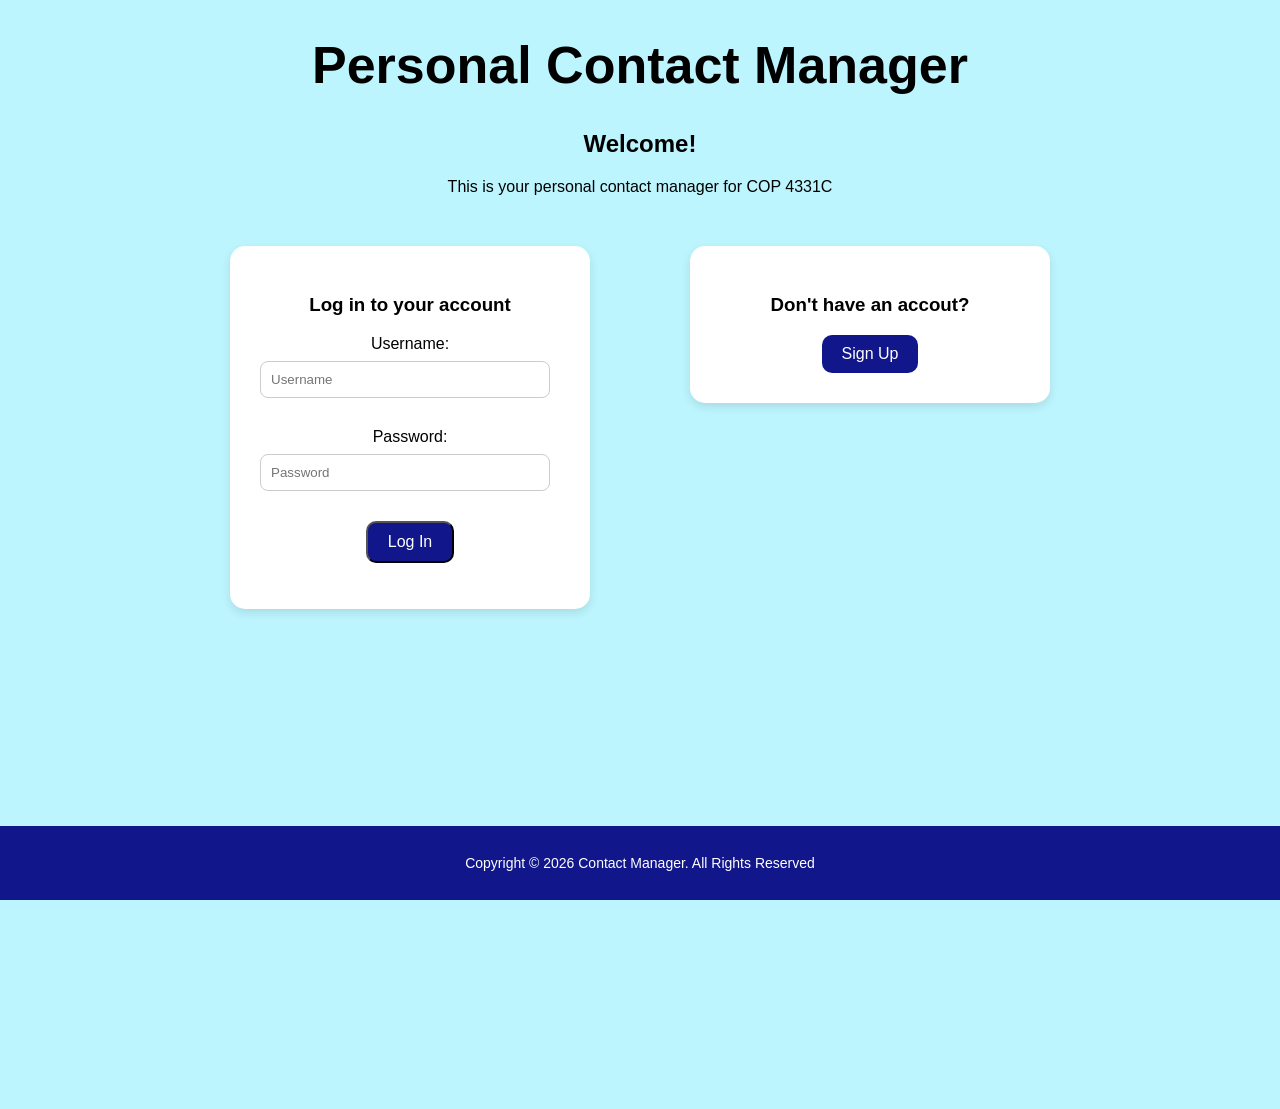
==== index.html @ 3df2b59f "Move html files to root for Apache DocumentRoot" ====
<!DOCTYPE html>
<html lang="en">
<head>
    <meta charset="UTF-8">
    <meta name="viewport" content="width=device-width, initial-scale=1.0">
    <title>Contact Manager</title>
    <link rel="stylesheet" type="text/css" href="../css/index.css"> <!-- related CSS file -->
</head>
<body>
    <div class="wrapper">
        <nav>

        </nav>
        <header id="main-header">
            <h1 id="header">Personal Contact Manager</h1>
        </header>

        <main>
            <section id="home-page">
                <h2>Welcome!</h2>
                <p>This is your personal contact manager for COP 4331C</p>
                <div class="container">
                    <div class="login-side">
                        <form id="inputs">
                            <h3>Log in to your account</h3>
                            
                            <label>Username:</label>
                            <div class="input-container">
                                <input type="text" id="username" placeholder="Username">
                                <span id="username-icon"></span>
                            </div>

                            <label>Password:</label>
                            <div class="input-container">
                                <input type="password" id="password" placeholder="Password">
                                <span id="password-icon"></span>
                            </div>

                            <button type="submit" class="btn">Log In</button>

                            <!-- <a href="dashboard.html" class="btn">Log In</a> -->
                        </form>
                        <p id="error-message" style="color: red;"></p>
                    </div>

                    <div class="signup-side">
                        <h3>Don't have an accout?</h3>
                        <a href="signup.html" class="btn">Sign Up</a>
                    </div>
                </div>
                
            </section>
        </main>

        <footer class="footer">
            <p>Copyright &copy; 2026 Contact Manager. All Rights Reserved</p>
        </footer>

        <script src="../js/index.js"></script> <!-- related JS file -->

        <div style="margin-top:500px"></div>
    </div>
</body>
</html>
---- css/index.css ----
body{
    background-color: #bcf5fe;
    margin: 0;
    padding: 0;
    font-family: Arial, sans-serif;
    position: relative;
}

header{
    color: black;
    text-align: center;
    font-size: 26px;
}

#home-page{
    text-align: center;
}

/* ********* Login and Sign Up ********* */

.container{
    display: flex;
    justify-content: center;
    align-items: flex-start;
    gap: 100px;

    margin-top: 50px;
}

.login-side,
.signup-side{
    background-color: white;
    padding: 30px;
    border-radius: 15px;
    width: 300px;

    box-shadow: 0 4px 10px rgba(0,0,0,0.1);
}

input{
    width: 90%;
    padding: 10px;
    margin-top: 8px;
    margin-bottom: 15px;

    border-radius: 8px;
    border: 1px solid #ccc;
}

.input-container{
    display: flex;
    align-items: center;
    gap: 10px;
    margin-bottom: 15px;
}

.valid{
    border: 2px solid green;
}

.invalid{
    border: 2px solid red;
}

.icon-error{
    color: red;
    font-size: 20px;
    font-weight: bold;
}

.icon-success{
    color: green;
    font-size: 20px;
    font-weight: bold;
}
/* ************************************* */

main .btn{
    display: inline-block;
    background-color: #11178b;
    color: white;
    padding: 10px 20px;
    margin: 0 10px;
    border-radius: 10px;
    text-decoration: none;
    font-size: 16px;
    transition: background-color 0.3s ease;
}

main .btn:hover{
    background-color: rgb(161, 11, 138);
}

main .btn:active{
    background-color: #11178b;
    font-weight: bold;
}

.footer{
    position: fixed;
    right: 0;
    left: 0;
    bottom: 0;
    background-color: #11178b;
    padding: 15px;
    text-align: center;
    font-size: 14px;
    color: #ffffff;
}
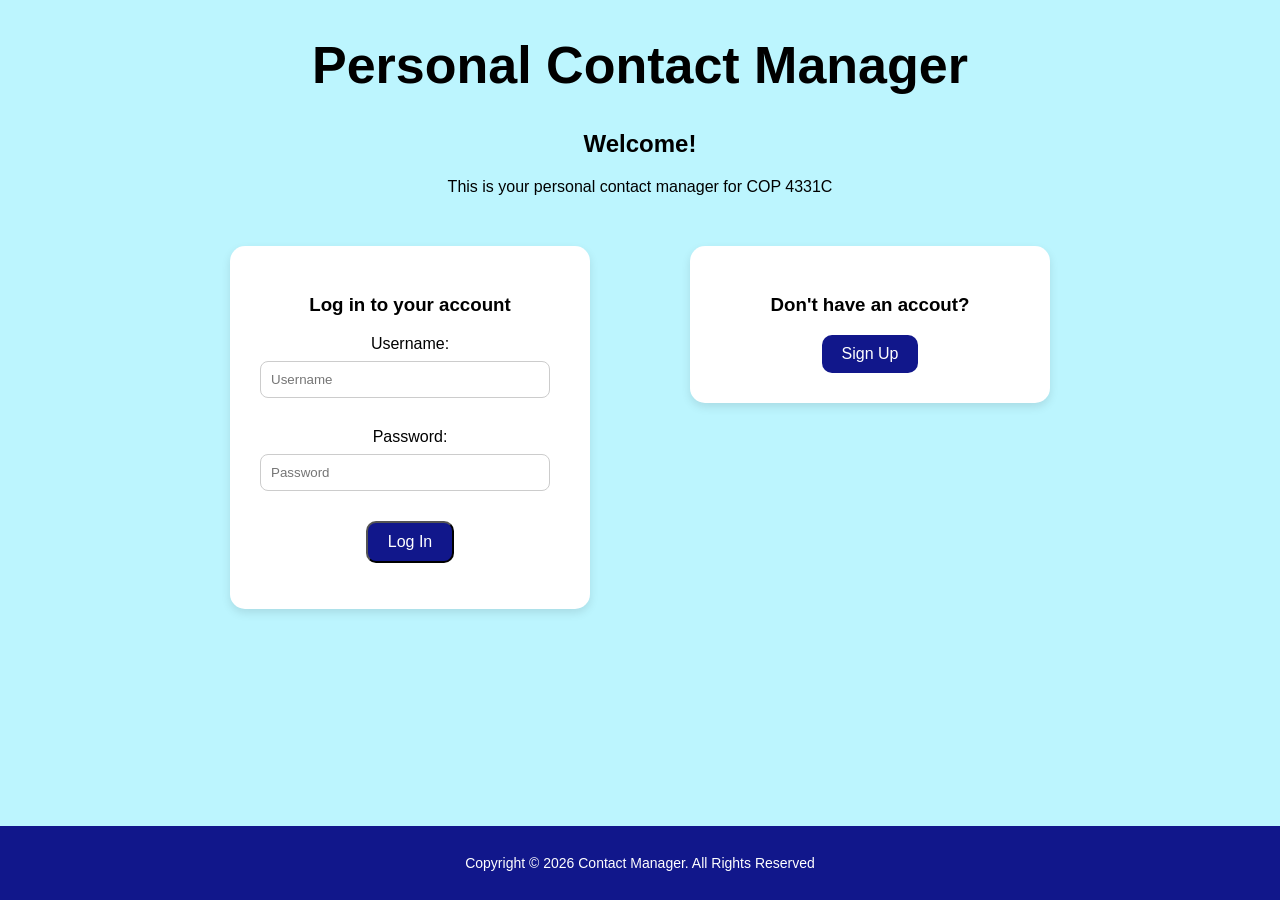
==== commit b3a0d2e7: "added navigation bar to dashboard" ====
--- a/index.html
+++ b/index.html
@@ -58,7 +58,7 @@
 
         <script src="../js/index.js"></script> <!-- related JS file -->
 
-        <div style="margin-top:500px"></div>
+        <!-- <div style="margin-top:500px"></div> -->
     </div>
 </body>
 </html>
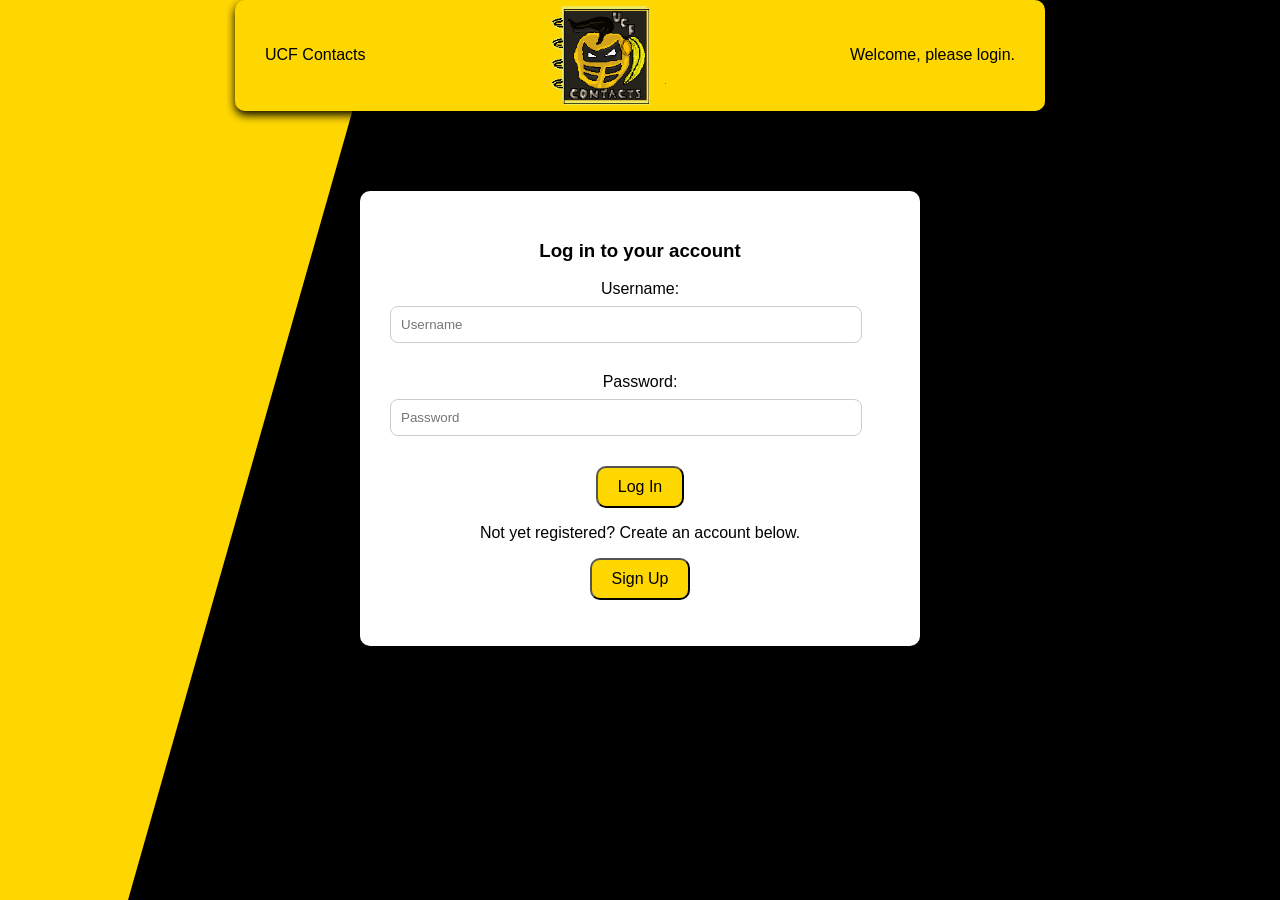
==== commit 064eca21: "Updated front end design and removed test.php" ====
--- a/index.html
+++ b/index.html
@@ -3,27 +3,41 @@
 <head>
     <meta charset="UTF-8">
     <meta name="viewport" content="width=device-width, initial-scale=1.0">
-    <title>Contact Manager</title>
+    <title>UCF Contacts - Log in</title>
     <link rel="stylesheet" type="text/css" href="../css/index.css"> <!-- related CSS file -->
 </head>
 <body>
+
     <div class="wrapper">
-        <nav>
+        <main>
 
-        </nav>
-        <header id="main-header">
-            <h1 id="header">Personal Contact Manager</h1>
-        </header>
+            <div class="background">
+                <div class="slash"></div>
+            </div>
 
-        <main>
             <section id="home-page">
-                <h2>Welcome!</h2>
-                <p>This is your personal contact manager for COP 4331C</p>
-                <div class="container">
+
+                <div class="header">
+
+                    <div class="logoContainer">
+                        <span>UCF Contacts</span>
+                    
+                        <img src = "contactLogo.png">
+
+                        <div class="loginText">
+                             <span>Welcome, please login.</span>
+                        </div>
+                
+                    </div>
+
+                </div>
+
+                <div class="logInContainer">
+
                     <div class="login-side">
                         <form id="inputs">
                             <h3>Log in to your account</h3>
-                            
+
                             <label>Username:</label>
                             <div class="input-container">
                                 <input type="text" id="username" placeholder="Username">
@@ -38,27 +52,30 @@
 
                             <button type="submit" class="btn">Log In</button>
 
+                             <div class='loginFooter'>
+                                <p>Not yet registered? Create an account below.</p>
+                            </div>
+
+                            <button type="submit" class="btn">Sign Up</button>
+
                             <!-- <a href="dashboard.html" class="btn">Log In</a> -->
                         </form>
                         <p id="error-message" style="color: red;"></p>
                     </div>
 
-                    <div class="signup-side">
-                        <h3>Don't have an accout?</h3>
-                        <a href="signup.html" class="btn">Sign Up</a>
-                    </div>
                 </div>
                 
             </section>
+
         </main>
-
-        <footer class="footer">
-            <p>Copyright &copy; 2026 Contact Manager. All Rights Reserved</p>
-        </footer>
 
         <script src="../js/index.js"></script> <!-- related JS file -->
 
         <!-- <div style="margin-top:500px"></div> -->
     </div>
 </body>
-</html>+</html>
+
+
+
+
--- a/css/index.css
+++ b/css/index.css
@@ -1,15 +1,41 @@
 body{
-    background-color: #bcf5fe;
+    background-color: #fff;
     margin: 0;
     padding: 0;
-    font-family: Arial, sans-serif;
-    position: relative;
+    font-family: Arial, Helvetica, sans-serif;
+    min-height: 100vh;
+    display: flex;
+    flex-direction: column;
 }
 
-header{
-    color: black;
-    text-align: center;
-    font-size: 26px;
+.background {
+  width: 100%;
+  height: 100%;
+  background: #000;
+  position: absolute;
+  overflow: hidden;
+  z-index: -1;
+}
+
+.slash {
+  width: 100%;
+  height: 100%;
+  position: absolute;
+  top: 0;
+  left: 0;
+  background: #FFD700;
+  clip-path: polygon(0 0, 30% 0, 10% 100%, 0 100%);
+  z-index: -1;
+}
+
+.wrapper{
+    flex: 1;
+    display: flex;
+    flex-direction: column;
+}
+
+main{
+    flex: 1;
 }
 
 #home-page{
@@ -17,24 +43,48 @@
 }
 
 /* ********* Login and Sign Up ********* */
-
-.container{
+.header{
     display: flex;
     justify-content: center;
-    align-items: flex-start;
-    gap: 100px;
+    align-items: center;
+   
+}
 
-    margin-top: 50px;
+.logoContainer{
+    display: flex;
+    justify-content: space-between; 
+    align-items: center;            
+    width: 750px;
+    height: 50px;
+    background-color: #FFD700;
+    padding: 30px;
+    border-radius: 10px;
+    box-shadow: 0 4px 10px #000000;
+    border-bottom: 1px solid #FFD700;
+}
+
+.logoContainer img{
+    height: 175px;
+    width: 175px;
+}
+
+.logInContainer{
+    display: flex;
+    justify-content: center;
+    align-items: center;
+    gap: 200px;
+    z-index: 1;
+    padding: 30px;
 }
 
 .login-side,
 .signup-side{
-    background-color: white;
+    background-color: #fff;
     padding: 30px;
-    border-radius: 15px;
-    width: 300px;
-
-    box-shadow: 0 4px 10px rgba(0,0,0,0.1);
+    border-radius: 10px;
+    width: 500px;
+    margin-top: 50px;
+    box-shadow: 0 4px 10px #000000
 }
 
 input{
@@ -42,7 +92,6 @@
     padding: 10px;
     margin-top: 8px;
     margin-bottom: 15px;
-
     border-radius: 8px;
     border: 1px solid #ccc;
 }
@@ -73,12 +122,12 @@
     font-size: 20px;
     font-weight: bold;
 }
-/* ************************************* */
+/* End of login and header */
 
 main .btn{
     display: inline-block;
-    background-color: #11178b;
-    color: white;
+    background-color: #FFD700;
+    color: #000;
     padding: 10px 20px;
     margin: 0 10px;
     border-radius: 10px;
@@ -88,22 +137,11 @@
 }
 
 main .btn:hover{
-    background-color: rgb(161, 11, 138);
+    background-color: #3a310228;
 }
 
 main .btn:active{
-    background-color: #11178b;
+    background-color: #3a310228;
     font-weight: bold;
 }
 
-.footer{
-    position: fixed;
-    right: 0;
-    left: 0;
-    bottom: 0;
-    background-color: #11178b;
-    padding: 15px;
-    text-align: center;
-    font-size: 14px;
-    color: #ffffff;
-}
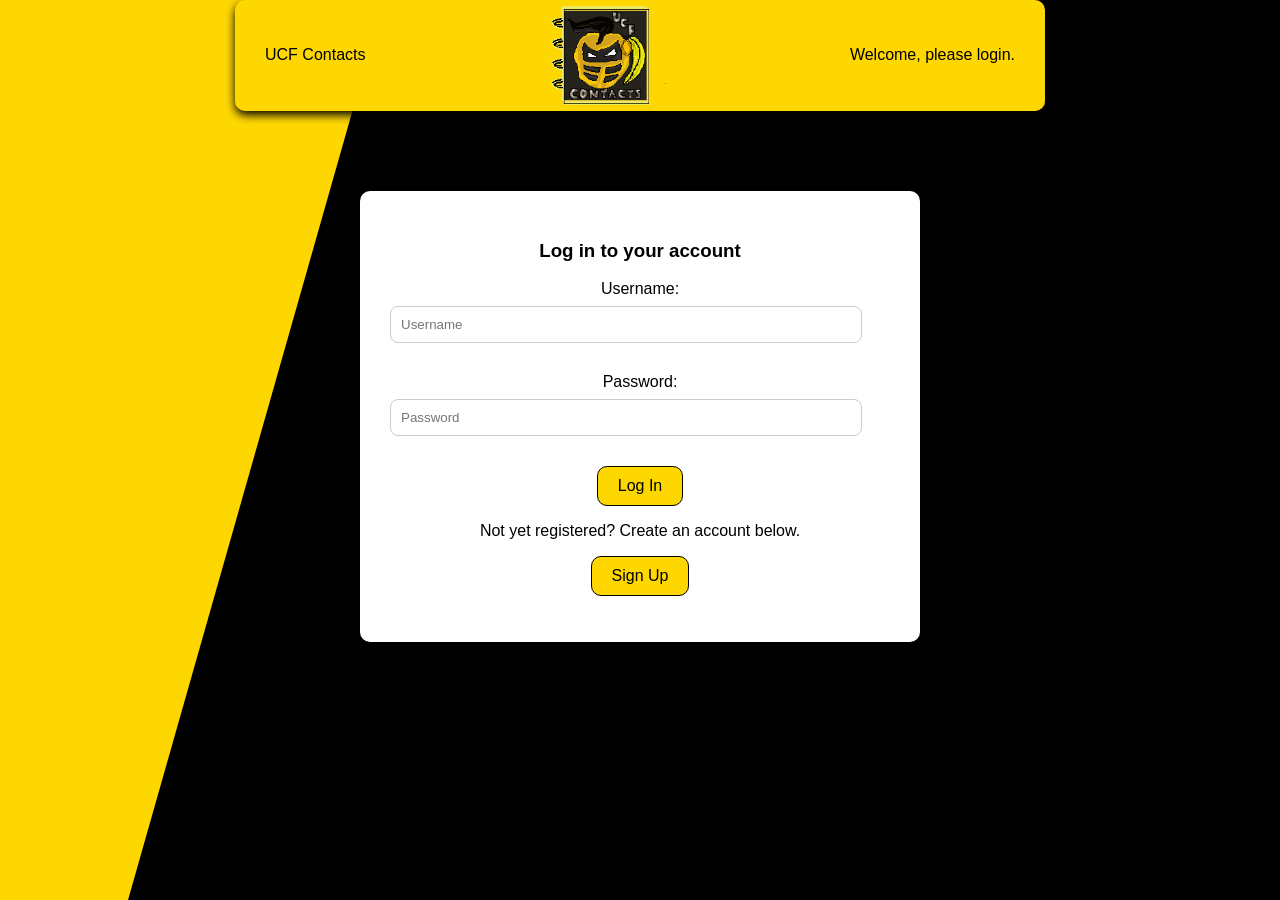
==== commit 4364f55e: "Fixed sign up button redirect" ====
--- a/index.html
+++ b/index.html
@@ -52,13 +52,10 @@
 
                             <button type="submit" class="btn">Log In</button>
 
-                             <div class='loginFooter'>
-                                <p>Not yet registered? Create an account below.</p>
-                            </div>
-
-                            <button type="submit" class="btn">Sign Up</button>
-
-                            <!-- <a href="dashboard.html" class="btn">Log In</a> -->
+                            <p>Not yet registered? Create an account below.</p>
+                        
+                            <a href="signup.html" class="btn">Sign Up</a>
+        
                         </form>
                         <p id="error-message" style="color: red;"></p>
                     </div>
--- a/css/index.css
+++ b/css/index.css
@@ -131,6 +131,7 @@
     padding: 10px 20px;
     margin: 0 10px;
     border-radius: 10px;
+    border: 1px solid #000;
     text-decoration: none;
     font-size: 16px;
     transition: background-color 0.3s ease;
